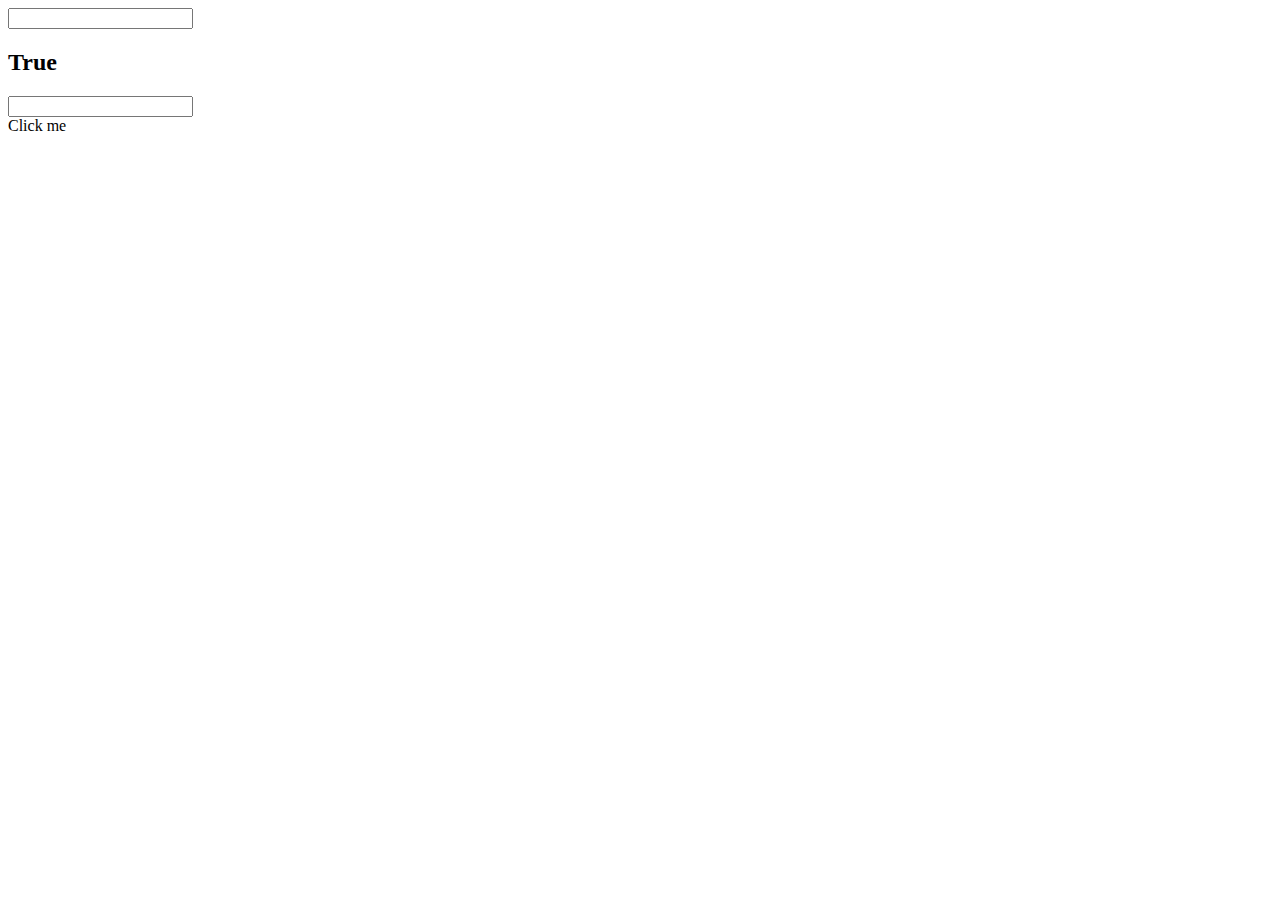
==== TrueOrFalse/index.html @ f0f51097 "trueorfalse" ====
<!DOCTYPE html>
<html lang="en">
<head>
    <meta charset="UTF-8">
    <meta name="viewport" content="width=device-width, initial-scale=1.0">
    <title>TrueOrFalse</title>
</head>
<body>
    <div class="container">
        <div class="center">
            <div class="inputField">
                <input type="text" name="firstInput" id="firstInput">
            </div>
            <div class="textField">
                <h2 id="result">True</h2>
            </div>
            <div class="inputField">
                <input type="text" name="secondInput" id="secondInput">
            </div>
        </div>
        <div id="btn">
            Click me
        </div>
    </div>

    <script src="app.js"></script>

</body>
</html>
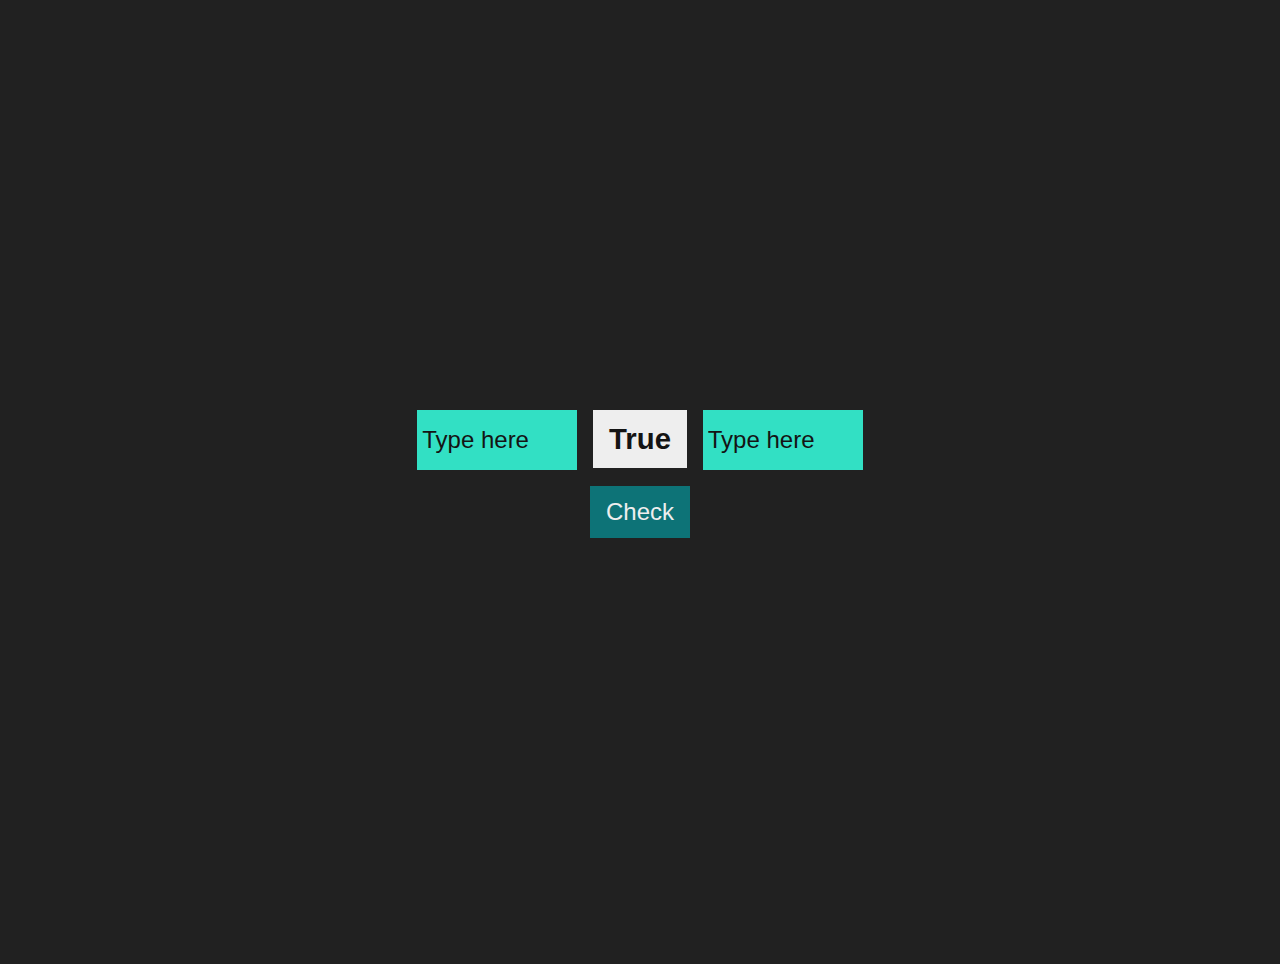
==== commit d368c80d: "added styles" ====
--- a/TrueOrFalse/index.html
+++ b/TrueOrFalse/index.html
@@ -3,23 +3,24 @@
 <head>
     <meta charset="UTF-8">
     <meta name="viewport" content="width=device-width, initial-scale=1.0">
+    <link rel="stylesheet" href="style.css">
     <title>TrueOrFalse</title>
 </head>
 <body>
     <div class="container">
         <div class="center">
             <div class="inputField">
-                <input type="text" name="firstInput" id="firstInput">
+                <input type="text" name="firstInput" id="firstInput" placeholder="Type here">
             </div>
             <div class="textField">
                 <h2 id="result">True</h2>
             </div>
             <div class="inputField">
-                <input type="text" name="secondInput" id="secondInput">
+                <input type="text" name="secondInput" id="secondInput" placeholder="Type here">
             </div>
         </div>
         <div id="btn">
-            Click me
+            Check
         </div>
     </div>
 
--- a/TrueOrFalse/style.css
+++ b/TrueOrFalse/style.css
@@ -0,0 +1,60 @@
+* {
+    margin: 0;
+    padding: 0;
+    font-family: Arial, Helvetica, sans-serif;
+}
+
+body {
+    background-color: #212121;
+    color: #eeeeee;
+}
+
+.container {
+    width: 80%;
+    height: 100vh;
+    margin: 2rem auto;
+    display: flex;
+    flex-direction: column;
+    justify-content: center;
+    align-items: center;
+}
+
+.center {
+    display: flex;
+    justify-content: space-between;
+}
+
+h2 {
+    color: #141414;
+    background-color: #eeeeee;
+    padding: 12px 16px;
+    font-size: 22pt;
+    margin: 0 1rem;
+}
+
+input {
+    border: none;
+    outline: none;
+    background-color: #32e0c4;
+    padding: 0.3rem;
+    width: 150px;
+    height: 50px;
+    font-size: 18pt;
+    transition: box-shadow 300ms ease;
+}
+
+input:hover, input:focus {
+    box-shadow: #141414 0px 10px 10px;
+}
+
+input::placeholder {
+    color: #141414;
+}
+
+#btn {
+    margin: 1rem 0;
+    background-color: #0d7377;
+    padding: 12px 16px;
+    font-size: 18pt;
+    cursor: pointer;
+}